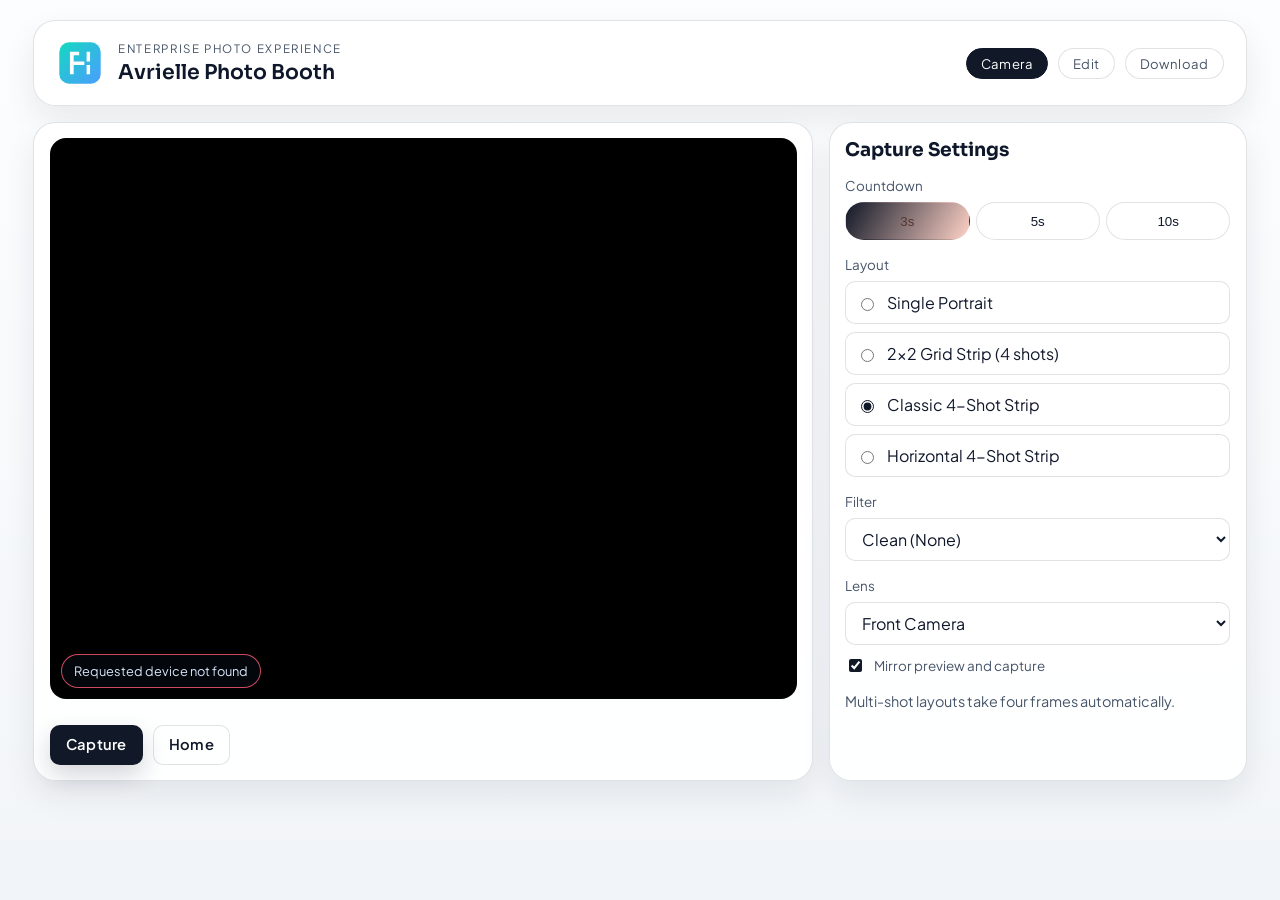
==== booth.html @ 856c10a1 "updated3" ====
<!doctype html>
<html lang="en">
<head>
  <meta charset="UTF-8" />
  <meta name="viewport" content="width=device-width, initial-scale=1.0" />
  <title>Avrielle Photo Booth</title>
  <link rel="preconnect" href="https://fonts.googleapis.com" />
  <link rel="preconnect" href="https://fonts.gstatic.com" crossorigin />
  <link
    href="https://fonts.googleapis.com/css2?family=Plus+Jakarta+Sans:wght@400;500;600;700&family=Sora:wght@500;600;700&display=swap"
    rel="stylesheet"
  />
  <link rel="stylesheet" href="css/style.css" />
</head>
<body>
  <div class="ambient-bg" aria-hidden="true"></div>
  <div class="sakura-layer" aria-hidden="true">
    <span class="petal"></span>
    <span class="petal"></span>
    <span class="petal"></span>
    <span class="petal"></span>
    <span class="petal"></span>
    <span class="petal"></span>
    <span class="petal"></span>
    <span class="petal"></span>
    <span class="petal"></span>
    <span class="petal"></span>
    <span class="petal"></span>
    <span class="petal"></span>
  </div>

  <div class="app-shell">
    <header class="app-header card">
      <div class="brand-wrap">
        <img src="assets/brand-mark.svg" alt="Avrielle logo" class="brand-logo" />
        <div>
          <p class="eyebrow">Enterprise Photo Experience</p>
          <h1>Avrielle Photo Booth</h1>
        </div>
      </div>
      <ol class="flow-steps" id="flowSteps" aria-label="Photo booth progress">
        <li data-step="camera" class="active">Camera</li>
        <li data-step="edit">Edit</li>
        <li data-step="download">Download</li>
      </ol>
    </header>

    <main>
      <section id="cameraScreen" class="screen">
        <div class="camera-layout">
          <div class="camera-stage card">
            <div class="video-wrap responsive-camera-frame">
              <video id="cameraFeed" autoplay playsinline muted></video>
              <div id="captureFlash" class="capture-flash" aria-hidden="true"></div>
              <div id="countdownOverlay" class="countdown-overlay hidden">3</div>
              <div id="shotStatus" class="shot-status">Ready to capture</div>
            </div>
            <div class="camera-actions">
              <button id="captureBtn" class="primary-btn">Capture</button>
              <button id="backToLandingBtn" class="ghost-btn">Home</button>
            </div>
          </div>

          <aside class="control-panel card">
            <h3>Capture Settings</h3>

            <div class="control-group">
              <span>Countdown</span>
              <div class="segmented" id="countdownOptions">
                <button type="button" class="segment active" data-seconds="3">3s</button>
                <button type="button" class="segment" data-seconds="5">5s</button>
                <button type="button" class="segment" data-seconds="10">10s</button>
              </div>
            </div>

            <div class="control-group">
              <span>Layout</span>
              <div class="layout-options" id="layoutOptions">
                <label>
                  <input type="radio" name="layout" value="single" />
                  Single Portrait
                </label>
                <label>
                  <input type="radio" name="layout" value="grid2x2" />
                  2x2 Grid Strip (4 shots)
                </label>
                <label>
                  <input type="radio" name="layout" value="strip4" checked />
                  Classic 4-Shot Strip
                </label>
                <label>
                  <input type="radio" name="layout" value="strip4Horizontal" />
                  Horizontal 4-Shot Strip
                </label>
              </div>
            </div>

            <div class="control-group">
              <label for="cameraFilterPreset">Filter</label>
              <select id="cameraFilterPreset" class="filter-select">
                <option value="none">Clean (None)</option>
                <option value="mono">Mono Boost</option>
                <option value="vintage">Vintage Warm</option>
                <option value="bright">Bright Pop</option>
                <option value="dramatic">Dramatic Contrast</option>
                <option value="custom" disabled>Custom (Sliders)</option>
              </select>
            </div>

            <div class="control-group">
              <label for="cameraFacingMode">Lens</label>
              <select id="cameraFacingMode" class="filter-select">
                <option value="user">Front Camera</option>
                <option value="environment">Rear Camera</option>
              </select>
              <label class="toggle">
                <input id="mirrorPreviewToggle" type="checkbox" checked />
                Mirror preview and capture
              </label>
            </div>

            <p class="hint">Multi-shot layouts take four frames automatically.</p>
          </aside>
        </div>
      </section>

      <section id="editScreen" class="screen">
        <div class="edit-layout">
          <div class="preview-stage card">
            <div class="preview-canvas-wrap">
              <canvas id="editPreviewCanvas" aria-label="Photo strip preview"></canvas>
            </div>
            <div id="capturedThumbs" class="thumb-strip" aria-label="Captured photos"></div>
            <div class="edit-actions">
              <button id="retakeFromEditBtn" class="ghost-btn">Retake</button>
              <button id="toDownloadBtn" class="primary-btn">Continue to Download</button>
            </div>
          </div>

          <aside class="control-panel card editing-panel">
            <h3>Minimal Editing</h3>
            <p class="hint">Clean photobooth output with no watermark branding.</p>

            <div class="control-group">
              <span>Layout</span>
              <div class="chip-group" id="editLayoutOptions">
                <button type="button" class="chip" data-layout="single">Single</button>
                <button type="button" class="chip" data-layout="grid2x2">2x2 Grid</button>
                <button type="button" class="chip active" data-layout="strip4">Vertical 4</button>
                <button type="button" class="chip" data-layout="strip4Horizontal">Horizontal 4</button>
              </div>
              <p class="hint">Switch layout instantly using the current captured photos.</p>
            </div>

            <div class="control-group">
              <label for="editFilterPreset">Filter Preset</label>
              <select id="editFilterPreset" class="filter-select">
                <option value="none">Clean (None)</option>
                <option value="mono">Mono Boost</option>
                <option value="vintage">Vintage Warm</option>
                <option value="bright">Bright Pop</option>
                <option value="dramatic">Dramatic Contrast</option>
                <option value="custom" disabled>Custom (Sliders)</option>
              </select>
            </div>

            <div class="control-group">
              <span>Branding and Messaging</span>
              <label for="brandEventTitle">Event Title</label>
              <input id="brandEventTitle" type="text" maxlength="40" placeholder="Avrielle Launch Party" />
              <label for="brandTagline">Tagline / Hashtag</label>
              <input id="brandTagline" type="text" maxlength="48" placeholder="#avriellemoments" />
              <label class="toggle">
                <input id="showDateStamp" type="checkbox" checked />
                Show date stamp on strip
              </label>
            </div>

            <div class="control-group">
              <label for="grayscaleRange">Grayscale</label>
              <input id="grayscaleRange" type="range" min="0" max="100" value="0" />
            </div>

            <div class="control-group">
              <label for="sepiaRange">Sepia</label>
              <input id="sepiaRange" type="range" min="0" max="100" value="0" />
            </div>

            <div class="control-group">
              <label for="brightnessRange">Brightness</label>
              <input id="brightnessRange" type="range" min="50" max="150" value="100" />
            </div>

            <div class="control-group">
              <label for="contrastRange">Contrast</label>
              <input id="contrastRange" type="range" min="50" max="150" value="100" />
            </div>

            <div class="control-group">
              <span>Frame</span>
              <div class="chip-group" id="frameOptions">
                <button type="button" class="chip active" data-frame="none">None</button>
                <button type="button" class="chip" data-frame="neon">Neon</button>
                <button type="button" class="chip" data-frame="film">Film</button>
                <button type="button" class="chip" data-frame="studio">Studio</button>
              </div>
            </div>

            <div class="control-group">
              <span>Sticker</span>
              <div class="chip-group" id="stickerOptions">
                <button type="button" class="chip active" data-sticker="none">None</button>
                <button type="button" class="chip" data-sticker="spark">Spark</button>
                <button type="button" class="chip" data-sticker="star">Star</button>
                <button type="button" class="chip" data-sticker="camera">Camera</button>
              </div>
            </div>
          </aside>
        </div>
      </section>

      <section id="downloadScreen" class="screen">
        <div class="download-layout">
          <div class="download-preview card">
            <div class="download-canvas-wrap">
              <canvas id="finalCanvas" aria-label="Final strip"></canvas>
            </div>
          </div>

          <aside class="control-panel card">
            <h3>Export & Print</h3>
            <p id="exportInfo" class="hint"></p>

            <div class="control-group">
              <span>Instant Sharing</span>
              <button id="shareStripBtn" class="secondary-btn" type="button">Share Strip</button>
              <p id="shareStatus" class="hint">Use native sharing on supported devices and browsers.</p>
            </div>

            <div class="control-group lead-capture-group">
              <span>Lead Capture</span>
              <label for="leadName">Name</label>
              <input id="leadName" type="text" maxlength="60" placeholder="Guest name" />
              <label for="leadEmail">Email</label>
              <input id="leadEmail" type="text" maxlength="120" placeholder="name@example.com" />
              <label for="leadPhone">Phone</label>
              <input id="leadPhone" type="text" maxlength="32" placeholder="+1 555 123 4567" />
              <label class="toggle">
                <input id="leadConsent" type="checkbox" />
                I agree to receive follow-up messages.
              </label>
              <div class="button-stack compact-stack">
                <button id="saveLeadBtn" class="primary-btn" type="button">Save Lead</button>
                <button id="exportLeadsCsvBtn" class="ghost-btn" type="button">Export Leads CSV</button>
              </div>
              <p id="leadStatus" class="hint">Leads and analytics are stored locally on this device.</p>
            </div>

            <div class="button-stack">
              <button id="downloadPngBtn" class="primary-btn">Download PNG</button>
              <button id="downloadJpgBtn" class="secondary-btn">Download JPG</button>
              <button id="printBtn" class="ghost-btn">Print Strip</button>
              <button id="saveGalleryBtn" class="ghost-btn">Save to Gallery</button>
            </div>

            <button id="newSessionBtn" class="primary-btn full-width">New Session</button>
          </aside>
        </div>

        <section class="gallery card">
          <div class="gallery-head">
            <h3>Auto-save Gallery</h3>
            <button id="clearGalleryBtn" class="ghost-btn small">Clear Gallery</button>
          </div>
          <div id="galleryGrid" class="gallery-grid"></div>
        </section>
      </section>
    </main>
  </div>
  <div id="previewModal" class="modal hidden" aria-hidden="true">
    <div class="modal-card card">
      <h3>Review Captured Shots</h3>
      <p>Confirm your photos before entering the editing panel.</p>
      <div class="modal-preview-wrap">
        <img id="modalPreviewImage" alt="Selected captured shot preview" />
      </div>
      <div id="modalThumbGrid" class="modal-thumb-grid"></div>
      <div class="modal-actions">
        <button id="retakeBtn" class="ghost-btn">Retake</button>
        <button id="proceedToEditBtn" class="primary-btn">Edit Strip</button>
      </div>
    </div>
  </div>

  <template id="thumbItemTemplate">
    <figure class="thumb-item">
      <img alt="Captured frame" />
    </figure>
  </template>

  <script type="module" src="js/app.js"></script>
</body>
</html>
---- css/style.css ----
:root {
  --bg-950: #f3f4f6;
  --bg-900: #f7f8fa;
  --bg-800: #ffffff;
  --panel: rgba(255, 255, 255, 0.92);
  --panel-strong: rgba(255, 255, 255, 0.96);
  --line: rgba(15, 23, 42, 0.12);
  --text-main: #0f172a;
  --text-muted: #475569;
  --accent: #111827;
  --accent-strong: #000000;
  --accent-soft: rgba(15, 23, 42, 0.08);
  --secondary: #cbd5e1;
  --danger: #e86972;
  --shadow-1: 0 14px 32px rgba(15, 23, 42, 0.08);
  --radius-lg: 22px;
  --radius-md: 14px;
  --radius-sm: 10px;
  --content-max: 1720px;
  --section-gap: clamp(12px, 1.2vw, 20px);
}

* {
  box-sizing: border-box;
}

html,
body {
  margin: 0;
  min-height: 100%;
}

body {
  font-family: "Plus Jakarta Sans", "Segoe UI", sans-serif;
  color: var(--text-main);
  background: var(--bg-950);
  overflow-x: hidden;
}

.ambient-bg {
  position: fixed;
  inset: 0;
  z-index: -2;
  background: linear-gradient(180deg, #f8fafc 0%, #f1f5f9 100%);
}

.ambient-bg::before,
.ambient-bg::after {
  content: "";
  position: absolute;
  inset: 0;
  pointer-events: none;
}

.ambient-bg::before {
  background: linear-gradient(to bottom, rgba(255, 255, 255, 0.56), transparent);
}

.ambient-bg::after {
  background: none;
}

.sakura-layer {
  display: none;
}

.petal {
  position: absolute;
  top: -12vh;
  width: 16px;
  height: 12px;
  border-radius: 76% 24% 68% 32%;
  background: radial-gradient(circle at 30% 30%, #ffd8d0 0%, #ffb9ab 52%, #ff9a86 100%);
  opacity: 0.78;
  filter: drop-shadow(0 4px 6px rgba(197, 124, 110, 0.22));
  animation: sakura-fall 15s linear infinite;
}

.petal:nth-child(1) { left: 4%; animation-duration: 14s; animation-delay: -2s; }
.petal:nth-child(2) { left: 11%; animation-duration: 18s; animation-delay: -8s; }
.petal:nth-child(3) { left: 19%; animation-duration: 13s; animation-delay: -4s; width: 20px; height: 14px; }
.petal:nth-child(4) { left: 28%; animation-duration: 16s; animation-delay: -12s; }
.petal:nth-child(5) { left: 37%; animation-duration: 15s; animation-delay: -6s; }
.petal:nth-child(6) { left: 46%; animation-duration: 19s; animation-delay: -11s; width: 18px; height: 13px; }
.petal:nth-child(7) { left: 55%; animation-duration: 12s; animation-delay: -3s; }
.petal:nth-child(8) { left: 64%; animation-duration: 17s; animation-delay: -9s; }
.petal:nth-child(9) { left: 73%; animation-duration: 14s; animation-delay: -7s; }
.petal:nth-child(10) { left: 82%; animation-duration: 18s; animation-delay: -13s; width: 19px; height: 13px; }
.petal:nth-child(11) { left: 90%; animation-duration: 13s; animation-delay: -5s; }
.petal:nth-child(12) { left: 96%; animation-duration: 16s; animation-delay: -10s; }

@keyframes sakura-fall {
  0% {
    transform: translate3d(0, -10vh, 0) rotate(0deg);
    opacity: 0;
  }
  10% {
    opacity: 0.75;
  }
  25% {
    transform: translate3d(24px, 24vh, 0) rotate(75deg);
  }
  50% {
    transform: translate3d(-16px, 54vh, 0) rotate(175deg);
  }
  75% {
    transform: translate3d(22px, 84vh, 0) rotate(260deg);
  }
  100% {
    transform: translate3d(-14px, 118vh, 0) rotate(340deg);
    opacity: 0;
  }
}

.app-shell {
  width: min(var(--content-max), 98vw);
  margin: 0 auto;
  padding: clamp(12px, 1.6vw, 24px);
  display: grid;
  gap: var(--section-gap);
}

.card {
  background: var(--panel);
  border: 1px solid var(--line);
  border-radius: var(--radius-lg);
  box-shadow: var(--shadow-1);
  -webkit-backdrop-filter: none;
  backdrop-filter: none;
}

.app-header {
  padding: 18px 22px;
  display: flex;
  align-items: center;
  justify-content: space-between;
  gap: 18px;
}

.brand-wrap {
  display: flex;
  align-items: center;
  gap: 14px;
}

.brand-logo {
  width: 48px;
  height: 48px;
  border-radius: 14px;
  border: 1px solid rgba(255, 255, 255, 0.18);
  background: rgba(255, 255, 255, 0.06);
}

.eyebrow {
  margin: 0;
  font-size: 0.72rem;
  letter-spacing: 0.14em;
  color: var(--text-muted);
  text-transform: uppercase;
}

h1,
h2,
h3 {
  margin: 0;
  font-family: "Sora", "Segoe UI", sans-serif;
}

h1 {
  margin-top: 3px;
  font-size: clamp(1.05rem, 2.2vw, 1.28rem);
  font-weight: 600;
}

.flow-steps {
  list-style: none;
  display: grid;
  grid-auto-flow: column;
  gap: 10px;
  padding: 0;
  margin: 0;
}

.flow-steps li {
  border-radius: 999px;
  border: 1px solid var(--line);
  color: var(--text-muted);
  background: rgba(255, 255, 255, 0.02);
  padding: 8px 14px;
  font-size: 0.82rem;
  line-height: 1;
  letter-spacing: 0.03em;
  transition: all 220ms ease;
}

.flow-steps li.active {
  color: #ffffff;
  background: var(--accent);
  border-color: var(--accent);
}

.flow-steps li.done {
  color: var(--text-main);
  border-color: rgba(15, 23, 42, 0.24);
  background: var(--accent-soft);
}

main {
  min-height: 78vh;
}

.screen {
  display: none;
  animation: screen-enter 400ms cubic-bezier(0.22, 1, 0.36, 1);
}

.screen.active {
  display: block;
}

@keyframes screen-enter {
  from {
    opacity: 0;
    transform: translateY(14px);
  }
  to {
    opacity: 1;
    transform: translateY(0);
  }
}

.hero {
  padding: clamp(16px, 3.2vw, 26px);
  background: var(--panel-strong);
}

.landing-stack {
  display: grid;
  gap: var(--section-gap);
}

.hero-grid {
  min-height: clamp(560px, 74vh, 860px);
  display: grid;
  grid-template-columns: minmax(0, 1.16fr) minmax(420px, 0.84fr);
  gap: var(--section-gap);
}

.hero-copy {
  display: grid;
  align-content: center;
  gap: 18px;
  padding: clamp(14px, 2vw, 24px);
}

.hero-copy h2 {
  width: min(680px, 100%);
  font-size: clamp(1.45rem, 3.8vw, 2.8rem);
  line-height: 1.16;
}

.hero-copy p {
  margin: 0;
  width: min(620px, 100%);
  color: var(--text-muted);
  line-height: 1.65;
}

.hero-actions {
  display: flex;
  gap: 10px;
  flex-wrap: wrap;
}

.sample-carousel {
  border: 1px solid var(--line);
  border-radius: 18px;
  background: #ffffff;
  display: grid;
  align-content: space-between;
  padding: clamp(12px, 1vw, 16px);
  min-height: 100%;
}

.sample-stage {
  position: relative;
  border-radius: 14px;
  overflow: hidden;
  min-height: clamp(380px, 58vh, 640px);
  border: 1px solid var(--line);
  background: #f8fafc;
}

.sample-slide {
  position: absolute;
  inset: 0;
  display: grid;
  align-content: start;
  opacity: 0;
  pointer-events: none;
  transition: opacity 320ms ease;
}

.sample-slide.active {
  opacity: 1;
  pointer-events: auto;
}

.sample-slide img {
  width: 100%;
  height: clamp(320px, 52vh, 600px);
  object-fit: contain;
  display: block;
}

.sample-meta {
  padding: 12px;
  display: grid;
  gap: 4px;
}

.sample-meta strong {
  font-size: 0.96rem;
  letter-spacing: 0.01em;
}

.sample-meta span {
  font-size: 0.82rem;
  color: var(--text-muted);
}

.carousel-controls {
  margin-top: 10px;
  display: flex;
  align-items: center;
  justify-content: space-between;
  gap: 8px;
}

.carousel-dots {
  display: flex;
  align-items: center;
  gap: 8px;
}

.carousel-dot {
  width: 10px;
  height: 10px;
  border-radius: 999px;
  border: 1px solid rgba(173, 198, 231, 0.5);
  background: transparent;
  cursor: pointer;
  transition: all 180ms ease;
}

.carousel-dot.active {
  width: 22px;
  border-color: transparent;
  background: linear-gradient(120deg, var(--accent), #ffd2c7);
}

.seller-options {
  display: grid;
  gap: var(--section-gap);
  padding: clamp(16px, 2.5vw, 22px);
  background:
    radial-gradient(circle at 88% 12%, rgba(92, 169, 255, 0.12), transparent 36%),
    var(--panel-strong);
}

.seller-head {
  display: grid;
  gap: 6px;
}

.seller-head p {
  margin: 0;
  color: var(--text-muted);
  font-size: 0.92rem;
}

.package-grid {
  display: grid;
  grid-template-columns: repeat(4, minmax(220px, 1fr));
  gap: 12px;
}

.package-card {
  border: 1px solid var(--line);
  border-radius: 14px;
  background: #ffffff;
  color: var(--text-main);
  text-align: left;
  display: grid;
  align-content: start;
  gap: 8px;
  padding: 12px;
  cursor: pointer;
  transition: transform 180ms ease, border-color 180ms ease, background 180ms ease;
}

.package-card:hover {
  transform: translateY(-1px);
  border-color: rgba(15, 23, 42, 0.28);
  background: #ffffff;
}

.package-card.active {
  border-color: rgba(15, 23, 42, 0.9);
  background: rgba(15, 23, 42, 0.04);
}

.package-card img {
  width: 100%;
  height: clamp(150px, 19vh, 220px);
  border-radius: 10px;
  object-fit: contain;
  border: 1px solid var(--line);
}

.package-card h4 {
  margin: 0;
  font-family: "Sora", "Segoe UI", sans-serif;
  font-size: 0.94rem;
}

.package-card p {
  margin: 0;
  color: var(--text-muted);
  font-size: 0.8rem;
  line-height: 1.48;
}

.package-tag {
  justify-self: start;
  border-radius: 999px;
  padding: 5px 10px;
  font-size: 0.72rem;
  letter-spacing: 0.04em;
  border: 1px solid rgba(153, 187, 227, 0.4);
  color: #6b4f48;
}

.package-footer {
  display: flex;
  flex-wrap: wrap;
  align-items: center;
  justify-content: space-between;
  gap: 10px;
  border-top: 1px solid var(--line);
  padding-top: 12px;
}

.package-footer p {
  margin: 0;
  color: #5e7f8f;
  font-size: 0.9rem;
}

.analytics-panel {
  display: grid;
  gap: 12px;
  padding: clamp(16px, 2vw, 22px);
  background:
    radial-gradient(circle at 10% 20%, rgba(255, 154, 134, 0.12), transparent 40%),
    radial-gradient(circle at 88% 80%, rgba(92, 169, 255, 0.1), transparent 42%),
    var(--panel-strong);
}

.analytics-head {
  display: grid;
  gap: 6px;
}

.analytics-head p {
  margin: 0;
  color: var(--text-muted);
  font-size: 0.9rem;
}

.analytics-grid {
  display: grid;
  grid-template-columns: repeat(6, minmax(0, 1fr));
  gap: 10px;
}

.metric-tile {
  border: 1px solid var(--line);
  border-radius: 12px;
  padding: 10px;
  background: rgba(255, 255, 255, 0.62);
  display: grid;
  gap: 6px;
}

.metric-tile span {
  font-size: 0.78rem;
  letter-spacing: 0.04em;
  text-transform: uppercase;
  color: var(--text-muted);
}

.metric-tile strong {
  font-family: "Sora", "Segoe UI", sans-serif;
  font-size: clamp(1.05rem, 2.2vw, 1.5rem);
  color: #35596a;
}

.camera-layout,
.edit-layout,
.download-layout {
  display: grid;
  gap: var(--section-gap);
}

.camera-layout {
  grid-template-columns: minmax(0, 1.68fr) minmax(340px, 0.9fr);
}

.edit-layout {
  grid-template-columns: minmax(0, 2.1fr) minmax(320px, 0.78fr);
}

.download-layout {
  grid-template-columns: minmax(0, 1.58fr) minmax(360px, 0.92fr);
}

.camera-stage,
.preview-stage,
.download-preview,
.control-panel,
.gallery {
  padding: clamp(14px, 1.2vw, 20px);
}

.preview-stage {
  background:
    radial-gradient(circle at 94% 8%, rgba(92, 169, 255, 0.11), transparent 42%),
    radial-gradient(circle at 8% 88%, rgba(25, 214, 191, 0.1), transparent 46%),
    var(--panel-strong);
}

.camera-stage,
.preview-stage,
.download-preview {
  display: grid;
  grid-template-rows: 1fr auto;
  gap: 12px;
}

.camera-stage {
  grid-template-rows: auto auto;
  align-content: start;
}

.video-wrap {
  position: relative;
  width: 100%;
  border-radius: 16px;
  border: 1px solid var(--line);
  overflow: hidden;
  aspect-ratio: 4 / 3;
  min-height: 0;
  max-height: none;
  background: #000;
}

video,
canvas {
  width: 100%;
  display: block;
}

video {
  height: 100%;
  object-fit: contain;
}

video.mirrored-video {
  transform: scaleX(-1);
  transform-origin: center;
}

canvas {
  height: auto;
}

.capture-flash {
  position: absolute;
  inset: 0;
  background: #ffffff;
  opacity: 0;
  pointer-events: none;
  transition: opacity 160ms ease;
}

.capture-flash.active {
  opacity: 0.86;
}

.countdown-overlay {
  position: absolute;
  inset: 0;
  display: grid;
  place-items: center;
  font-family: "Sora", sans-serif;
  font-size: clamp(4rem, 13vw, 7rem);
  font-weight: 700;
  color: #f2ffff;
  text-shadow: 0 0 24px rgba(0, 0, 0, 0.64);
  background: radial-gradient(circle at center, rgba(8, 18, 31, 0.12), rgba(8, 18, 31, 0.42));
}

.hidden {
  display: none !important;
}

.shot-status {
  position: absolute;
  left: 10px;
  bottom: 10px;
  border-radius: 999px;
  padding: 8px 12px;
  font-size: 0.8rem;
  color: #d8e4f8;
  border: 1px solid rgba(220, 233, 248, 0.28);
  background: rgba(5, 11, 18, 0.7);
}

.camera-actions,
.edit-actions,
.modal-actions {
  margin-top: 14px;
  display: flex;
  gap: 10px;
  flex-wrap: wrap;
}

.edit-actions {
  justify-content: flex-end;
}

.control-panel {
  display: grid;
  align-content: start;
  gap: 16px;
  max-height: clamp(520px, 82vh, 980px);
  overflow: auto;
}

.editing-panel {
  background: rgba(255, 255, 255, 0.92);
}

.editing-panel .control-group {
  border: 1px solid var(--line);
  border-radius: 12px;
  padding: 12px;
  background: rgba(244, 251, 253, 0.85);
}

.control-group {
  display: grid;
  gap: 8px;
}

.control-group > span,
.control-group > label {
  font-size: 0.84rem;
  color: var(--text-muted);
}

.hint {
  margin: 0;
  color: var(--text-muted);
  line-height: 1.5;
  font-size: 0.9rem;
}

.segmented {
  display: grid;
  grid-auto-flow: column;
  grid-auto-columns: 1fr;
  gap: 6px;
}

.segment,
.chip {
  border: 1px solid var(--line);
  background: rgba(255, 255, 255, 0.03);
  color: var(--text-main);
  border-radius: 999px;
  min-height: 38px;
  padding: 7px 14px;
  cursor: pointer;
  transition: all 180ms ease;
}

.segment:hover,
.chip:hover {
  border-color: rgba(126, 173, 234, 0.35);
  transform: translateY(-1px);
}

.segment.active,
.chip.active {
  color: #56372f;
  border-color: transparent;
  background: linear-gradient(120deg, var(--accent), #ffd2c7);
}

.layout-options {
  display: grid;
  gap: 8px;
}

.layout-options label {
  display: flex;
  align-items: center;
  gap: 10px;
  border: 1px solid var(--line);
  border-radius: var(--radius-sm);
  background: rgba(255, 255, 255, 0.015);
  padding: 10px;
  cursor: pointer;
  transition: border-color 160ms ease, transform 160ms ease;
}

.layout-options label:hover {
  border-color: rgba(132, 174, 230, 0.36);
  transform: translateY(-1px);
}

.layout-options input {
  accent-color: var(--accent);
}

input[type="range"] {
  width: 100%;
  accent-color: var(--accent);
}

input[type="text"] {
  width: 100%;
  border-radius: 10px;
  border: 1px solid var(--line);
  background: rgba(255, 255, 255, 0.03);
  color: var(--text-main);
  min-height: 40px;
  padding: 9px 12px;
  font: inherit;
}

select.filter-select {
  width: 100%;
  border-radius: 10px;
  border: 1px solid var(--line);
  background: rgba(255, 255, 255, 0.03);
  color: var(--text-main);
  min-height: 40px;
  padding: 9px 12px;
  font: inherit;
}

input[type="text"]:focus-visible {
  outline: 2px solid rgba(25, 214, 191, 0.55);
  outline-offset: 1px;
}

select.filter-select:focus-visible {
  outline: 2px solid rgba(25, 214, 191, 0.55);
  outline-offset: 1px;
}

.chip-group {
  display: flex;
  flex-wrap: wrap;
  gap: 7px;
}

.toggle {
  display: flex;
  align-items: center;
  gap: 9px;
  margin-top: 3px;
  color: var(--text-muted);
  font-size: 0.86rem;
}

.toggle input {
  accent-color: var(--accent);
}

.thumb-strip {
  margin-top: 12px;
  display: flex;
  gap: 9px;
  overflow-x: auto;
  padding-bottom: 5px;
}

.thumb-strip .thumb-item {
  flex: 0 0 136px;
}

.modal-thumb-grid {
  margin-top: 12px;
  display: grid;
  grid-template-columns: repeat(auto-fit, minmax(112px, 1fr));
  gap: 8px;
}

.thumb-item {
  margin: 0;
  border-radius: 11px;
  overflow: hidden;
  border: 1px solid var(--line);
  aspect-ratio: 4 / 3;
}

.thumb-item[role="button"] {
  cursor: pointer;
}

.thumb-item.active {
  border-color: rgba(15, 23, 42, 0.78);
  box-shadow: 0 0 0 2px rgba(15, 23, 42, 0.12);
}

.thumb-item.is-portrait {
  aspect-ratio: 3 / 4;
}

.thumb-item.is-landscape {
  aspect-ratio: 4 / 3;
}

.thumb-item img {
  width: 100%;
  height: 100%;
  object-fit: contain;
  background: #f8fafc;
  display: block;
}

#editPreviewCanvas,
#finalCanvas {
  border-radius: 12px;
  border: 1px solid rgba(163, 191, 223, 0.32);
  background: #fff;
  width: auto;
  height: auto;
  max-width: 100%;
  max-height: 100%;
  object-fit: contain;
}

.preview-canvas-wrap,
.download-canvas-wrap {
  border-radius: 14px;
  border: 1px solid var(--line);
  background: #f8fafc;
  height: clamp(340px, 58vh, 820px);
  min-height: 0;
  padding: clamp(8px, 0.9vw, 14px);
  display: grid;
  place-items: center;
  overflow: hidden;
}

.download-preview {
  display: grid;
  align-content: stretch;
}

.button-stack {
  display: grid;
  gap: 8px;
}

.compact-stack {
  gap: 7px;
}

.lead-capture-group {
  background: #f8fafc;
  border: 1px solid var(--line);
  border-radius: 12px;
  padding: 12px;
}

.gallery {
  margin-top: 14px;
}

.gallery-head {
  display: flex;
  justify-content: space-between;
  gap: 10px;
  align-items: center;
}

.gallery-grid {
  margin-top: 12px;
  display: grid;
  gap: 12px;
  grid-template-columns: repeat(auto-fill, minmax(210px, 1fr));
}

.gallery-card {
  border-radius: 14px;
  overflow: hidden;
  border: 1px solid var(--line);
  background: rgba(255, 255, 255, 0.02);
}

.gallery-card img {
  width: 100%;
  height: auto;
  object-fit: contain;
  display: block;
}

.gallery-meta {
  padding: 9px;
  display: grid;
  gap: 6px;
}

.gallery-meta p {
  margin: 0;
  font-size: 0.77rem;
  color: var(--text-muted);
}

.gallery-actions {
  display: flex;
  gap: 6px;
}

.modal {
  position: fixed;
  inset: 0;
  background: rgba(2, 7, 12, 0.76);
  display: grid;
  place-items: center;
  padding: 20px;
  z-index: 50;
}

.modal-card {
  width: min(920px, 96vw);
  padding: 18px;
}

.modal-preview-wrap {
  margin-top: 14px;
  border: 1px solid var(--line);
  border-radius: 12px;
  background: #f8fafc;
  padding: 10px;
  display: grid;
  place-items: center;
  min-height: 200px;
  max-height: 56vh;
}

.modal-preview-wrap img {
  width: 100%;
  height: 100%;
  max-height: calc(56vh - 20px);
  object-fit: contain;
  display: block;
}

.modal-card h3 {
  margin-bottom: 6px;
}

.modal-card p {
  margin: 0;
  color: var(--text-muted);
}

.primary-btn,
.secondary-btn,
.ghost-btn {
  border: 1px solid transparent;
  border-radius: 10px;
  min-height: 40px;
  padding: 9px 15px;
  font: 600 0.92rem/1 "Plus Jakarta Sans", "Segoe UI", sans-serif;
  letter-spacing: 0.02em;
  cursor: pointer;
  transition: transform 170ms ease, box-shadow 190ms ease, border-color 190ms ease, background 190ms ease;
}

.primary-btn {
  color: #ffffff;
  background: var(--accent);
  box-shadow: 0 10px 24px rgba(15, 23, 42, 0.18);
}

.primary-btn:hover {
  transform: translateY(-1px);
  box-shadow: 0 14px 26px rgba(15, 23, 42, 0.22);
}

.secondary-btn {
  color: var(--text-main);
  border-color: rgba(15, 23, 42, 0.24);
  background: rgba(15, 23, 42, 0.06);
}

.secondary-btn:hover {
  background: rgba(15, 23, 42, 0.1);
  transform: translateY(-1px);
}

.ghost-btn {
  color: var(--text-main);
  border-color: var(--line);
  background: rgba(255, 255, 255, 0.02);
}

.ghost-btn:hover {
  border-color: rgba(164, 196, 232, 0.34);
  background: rgba(255, 255, 255, 0.06);
  transform: translateY(-1px);
}

.ghost-btn.small {
  min-height: 32px;
  font-size: 0.76rem;
  padding-inline: 10px;
}

.full-width {
  width: 100%;
}

.empty-state {
  border: 1px dashed var(--line);
  border-radius: var(--radius-md);
  text-align: center;
  padding: 20px;
  color: var(--text-muted);
}

button:disabled {
  opacity: 0.66;
  cursor: not-allowed;
  transform: none;
}

.site-footer {
  margin-top: 2px;
  padding: clamp(16px, 2.6vw, 24px);
  background:
    radial-gradient(circle at 92% 8%, rgba(255, 154, 134, 0.2), transparent 38%),
    radial-gradient(circle at 4% 94%, rgba(147, 201, 217, 0.16), transparent 36%),
    var(--panel-strong);
}

.footer-grid {
  display: grid;
  grid-template-columns: minmax(0, 1.5fr) minmax(0, 1fr) minmax(0, 1fr);
  gap: 16px;
}

.footer-brand {
  display: grid;
  gap: 11px;
}

.footer-brand-top {
  display: flex;
  align-items: center;
  gap: 12px;
}

.footer-brand p {
  margin: 0;
  color: var(--text-muted);
  line-height: 1.6;
}

.footer-heading {
  margin: 0 0 10px;
  font-family: "Sora", "Segoe UI", sans-serif;
  font-size: 0.93rem;
  letter-spacing: 0.04em;
  text-transform: uppercase;
  color: #4d6977;
}

.footer-list {
  margin: 0;
  padding: 0;
  list-style: none;
  display: grid;
  gap: 9px;
}

.footer-list li {
  color: var(--text-muted);
  font-size: 0.88rem;
}

.footer-list a {
  color: #5b7386;
  text-decoration: none;
}

.footer-list a:hover {
  color: #3f5f71;
  text-decoration: underline;
}

.footer-badges {
  display: flex;
  flex-wrap: wrap;
  gap: 7px;
}

.footer-badges span {
  border-radius: 999px;
  border: 1px solid rgba(255, 154, 134, 0.4);
  background: rgba(255, 154, 134, 0.18);
  color: #6b4e47;
  font-size: 0.76rem;
  letter-spacing: 0.03em;
  padding: 6px 10px;
}

.footer-bottom {
  margin-top: 15px;
  padding-top: 12px;
  border-top: 1px solid var(--line);
  display: flex;
  flex-wrap: wrap;
  align-items: center;
  justify-content: space-between;
  gap: 8px;
}

.footer-bottom p {
  margin: 0;
  color: #6a8795;
  font-size: 0.8rem;
}

@media (min-width: 768px) and (max-width: 1366px) and (hover: none) {
  .camera-layout,
  .edit-layout,
  .download-layout {
    grid-template-columns: 1fr;
  }

  .control-panel {
    order: -1;
    max-height: none;
    overflow: visible;
  }

  .video-wrap {
    aspect-ratio: 4 / 3;
    min-height: 0;
    max-height: none;
  }

  .preview-canvas-wrap,
  .download-canvas-wrap {
    height: clamp(360px, 56vh, 760px);
  }
}

@media (max-width: 1080px) {
  .hero-grid {
    grid-template-columns: 1fr;
    min-height: 0;
  }

  .sample-slide img {
    height: 320px;
  }

  .sample-stage {
    min-height: 0;
  }

  .video-wrap {
    aspect-ratio: 4 / 3;
    min-height: 0;
  }

  .preview-canvas-wrap,
  .download-canvas-wrap {
    height: clamp(300px, 52vh, 700px);
    min-height: 0;
  }

  .package-grid {
    grid-template-columns: repeat(2, minmax(0, 1fr));
  }

  .camera-layout,
  .edit-layout,
  .download-layout {
    grid-template-columns: 1fr;
  }

  .analytics-grid {
    grid-template-columns: repeat(3, minmax(0, 1fr));
  }

  .control-panel {
    order: -1;
    max-height: none;
    overflow: visible;
  }

  .footer-grid {
    grid-template-columns: repeat(2, minmax(0, 1fr));
  }

  .footer-brand {
    grid-column: 1 / -1;
  }
}

@media (max-width: 780px) {
  .app-header {
    flex-direction: column;
    align-items: flex-start;
  }

  .flow-steps {
    width: 100%;
    grid-auto-flow: row;
    grid-template-columns: repeat(2, minmax(0, 1fr));
  }

  .flow-steps li {
    text-align: center;
  }

  .hero {
    min-height: 0;
  }

  .hero-copy,
  .hero-copy h2,
  .hero-copy p {
    width: 100%;
  }

  .footer-grid {
    grid-template-columns: 1fr;
  }
}

@media (max-width: 560px) {
  .app-shell {
    width: 98vw;
    padding: 10px;
  }

  .video-wrap {
    aspect-ratio: 3 / 4;
    min-height: 0;
    max-height: none;
  }

  .camera-actions,
  .edit-actions,
  .modal-actions {
    display: grid;
    grid-template-columns: 1fr;
  }

  .segmented {
    grid-auto-flow: row;
    grid-template-columns: repeat(3, minmax(0, 1fr));
  }

  .gallery-grid {
    grid-template-columns: repeat(2, minmax(0, 1fr));
  }

  .analytics-grid {
    grid-template-columns: repeat(2, minmax(0, 1fr));
  }

  .thumb-strip .thumb-item {
    flex-basis: 112px;
  }

  .sample-slide img {
    height: 240px;
  }

  .package-grid {
    grid-template-columns: 1fr;
  }

  .package-footer {
    display: grid;
    grid-template-columns: 1fr;
  }

  .footer-bottom {
    display: grid;
    grid-template-columns: 1fr;
  }

  .preview-canvas-wrap,
  .download-canvas-wrap {
    height: clamp(250px, 46vh, 460px);
    min-height: 0;
    padding: 8px;
  }

  #editPreviewCanvas,
  #finalCanvas {
    max-height: 100%;
  }
}

@media (max-width: 1080px) {
  body[data-device-orientation="portrait"] .video-wrap {
    aspect-ratio: 3 / 4;
  }

  body[data-device-orientation="portrait"] .preview-canvas-wrap,
  body[data-device-orientation="portrait"] .download-canvas-wrap {
    height: clamp(300px, 52vh, 760px);
  }

  body[data-device-orientation="landscape"] .video-wrap {
    aspect-ratio: 16 / 9;
  }

  body[data-device-orientation="landscape"] .preview-canvas-wrap,
  body[data-device-orientation="landscape"] .download-canvas-wrap {
    height: clamp(220px, 62vh, 620px);
  }
}
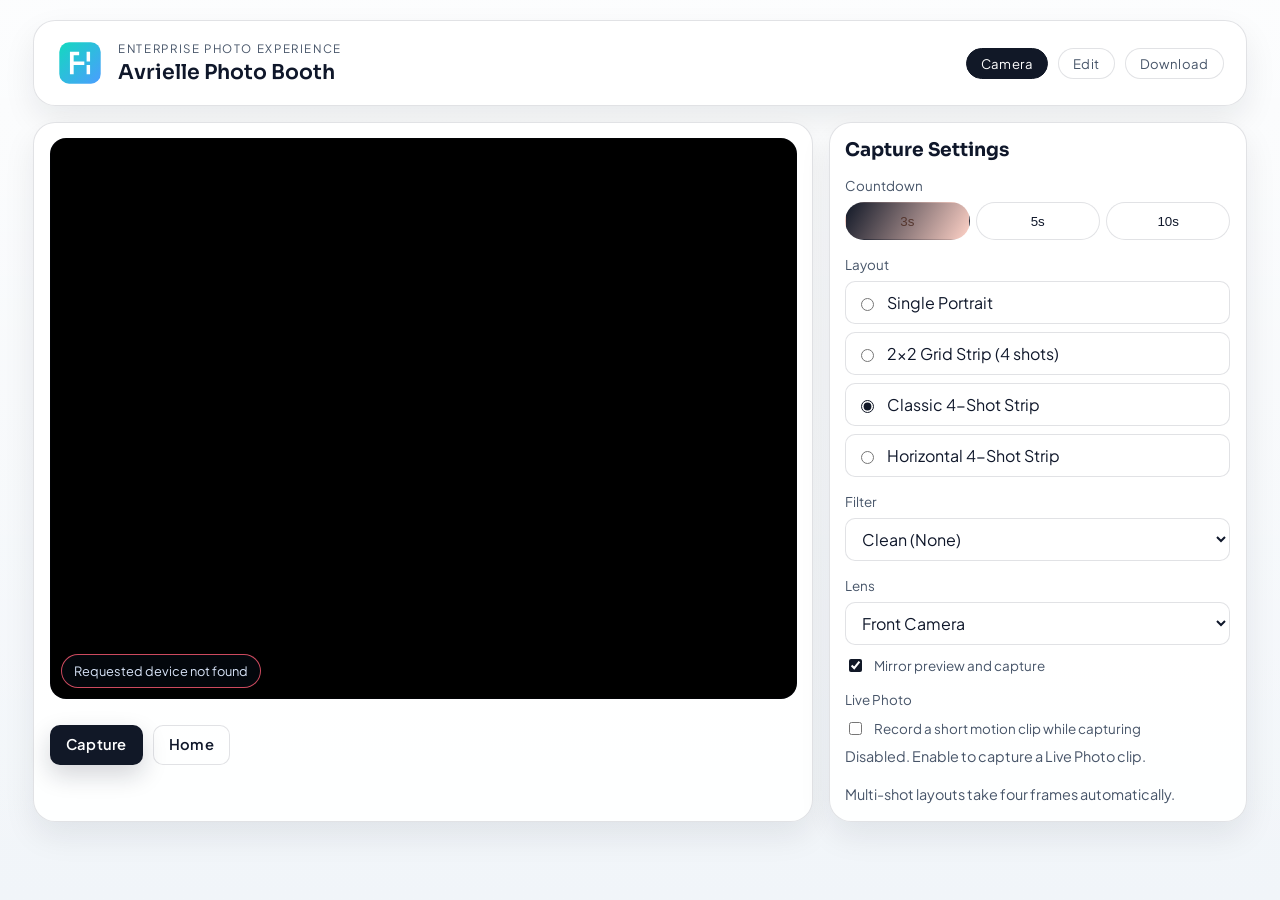
==== commit 787c9187: "s" ====
--- a/booth.html
+++ b/booth.html
@@ -119,6 +119,15 @@
               </label>
             </div>
 
+            <div class="control-group">
+              <span>Live Photo</span>
+              <label class="toggle">
+                <input id="livePhotoToggle" type="checkbox" />
+                Record a short motion clip while capturing
+              </label>
+              <p id="livePhotoHint" class="hint">Disabled. Enable to capture a Live Photo clip.</p>
+            </div>
+
             <p class="hint">Multi-shot layouts take four frames automatically.</p>
           </aside>
         </div>
@@ -235,6 +244,22 @@
               <span>Instant Sharing</span>
               <button id="shareStripBtn" class="secondary-btn" type="button">Share Strip</button>
               <p id="shareStatus" class="hint">Use native sharing on supported devices and browsers.</p>
+            </div>
+
+            <div id="livePhotoExportGroup" class="control-group">
+              <span>Live Photo Clip</span>
+              <video
+                id="livePhotoPreview"
+                class="live-photo-preview hidden"
+                playsinline
+                muted
+                loop
+                controls
+              ></video>
+              <button id="downloadLiveBtn" class="secondary-btn" type="button" disabled>
+                Download Live Clip
+              </button>
+              <p id="livePhotoExportHint" class="hint">Capture with Live Photo enabled to preview and download the clip.</p>
             </div>
 
             <div class="control-group lead-capture-group">
@@ -294,7 +319,7 @@
 
   <template id="thumbItemTemplate">
     <figure class="thumb-item">
-      <img alt="Captured frame" />
+      <img alt="Captured frame" loading="lazy" decoding="async" />
     </figure>
   </template>
 
--- a/css/style.css
+++ b/css/style.css
@@ -762,6 +762,16 @@
   font: inherit;
 }
 
+.live-photo-preview {
+  width: 100%;
+  border-radius: 10px;
+  border: 1px solid var(--line);
+  background: #0f172a;
+  min-height: 180px;
+  max-height: 280px;
+  object-fit: contain;
+}
+
 input[type="text"]:focus-visible {
   outline: 2px solid rgba(25, 214, 191, 0.55);
   outline-offset: 1px;
@@ -796,18 +806,30 @@
   display: flex;
   gap: 9px;
   overflow-x: auto;
-  padding-bottom: 5px;
+  padding: 2px 2px 6px;
+  scroll-snap-type: x proximity;
 }
 
 .thumb-strip .thumb-item {
-  flex: 0 0 136px;
+  flex: 0 0 clamp(110px, 16vw, 136px);
+  scroll-snap-align: start;
 }
 
 .modal-thumb-grid {
   margin-top: 12px;
   display: grid;
-  grid-template-columns: repeat(auto-fit, minmax(112px, 1fr));
+  grid-template-columns: repeat(auto-fit, minmax(78px, 1fr));
+  justify-content: start;
+  justify-items: start;
+  align-content: start;
   gap: 8px;
+  max-height: min(220px, 30vh);
+  overflow-y: auto;
+  padding-right: 4px;
+}
+
+.modal-thumb-grid .thumb-item {
+  width: min(112px, 100%);
 }
 
 .thumb-item {
@@ -816,6 +838,9 @@
   overflow: hidden;
   border: 1px solid var(--line);
   aspect-ratio: 4 / 3;
+  display: grid;
+  place-items: center;
+  background: #f8fafc;
 }
 
 .thumb-item[role="button"] {
@@ -838,6 +863,8 @@
 .thumb-item img {
   width: 100%;
   height: 100%;
+  max-width: 100%;
+  max-height: 100%;
   object-fit: contain;
   background: #f8fafc;
   display: block;
@@ -848,11 +875,10 @@
   border-radius: 12px;
   border: 1px solid rgba(163, 191, 223, 0.32);
   background: #fff;
-  width: auto;
-  height: auto;
-  max-width: 100%;
-  max-height: 100%;
+  width: 100%;
+  height: 100%;
   object-fit: contain;
+  object-position: center;
 }
 
 .preview-canvas-wrap,
@@ -866,6 +892,19 @@
   display: grid;
   place-items: center;
   overflow: hidden;
+}
+
+@media (min-width: 1081px) {
+  .preview-canvas-wrap.is-portrait-layout,
+  .download-canvas-wrap.is-portrait-layout {
+    height: clamp(500px, 76vh, 1120px);
+    width: 100%;
+  }
+
+  .preview-canvas-wrap.is-ultra-portrait-layout,
+  .download-canvas-wrap.is-ultra-portrait-layout {
+    height: clamp(560px, 84vh, 1320px);
+  }
 }
 
 .download-preview {
@@ -944,42 +983,70 @@
   background: rgba(2, 7, 12, 0.76);
   display: grid;
   place-items: center;
-  padding: 20px;
+  padding: clamp(8px, 2vw, 20px);
+  overflow: auto;
   z-index: 50;
 }
 
 .modal-card {
-  width: min(920px, 96vw);
+  width: min(920px, 100%);
+  max-height: min(94vh, 980px);
   padding: 18px;
+  display: grid;
+  gap: 10px;
+  overflow: auto;
 }
 
 .modal-preview-wrap {
-  margin-top: 14px;
+  margin-top: 0;
   border: 1px solid var(--line);
   border-radius: 12px;
   background: #f8fafc;
   padding: 10px;
   display: grid;
   place-items: center;
+  width: 100%;
+  aspect-ratio: 4 / 3;
   min-height: 200px;
-  max-height: 56vh;
+  max-height: min(52vh, 560px);
+}
+
+.modal-preview-wrap.is-portrait-shot {
+  aspect-ratio: 3 / 4;
+  max-width: min(100%, 420px);
+  margin-inline: auto;
+}
+
+.modal-preview-wrap.is-landscape-shot {
+  aspect-ratio: 4 / 3;
 }
 
 .modal-preview-wrap img {
   width: 100%;
   height: 100%;
-  max-height: calc(56vh - 20px);
+  max-width: 100%;
+  max-height: 100%;
   object-fit: contain;
   display: block;
 }
 
 .modal-card h3 {
-  margin-bottom: 6px;
+  margin: 0;
 }
 
 .modal-card p {
   margin: 0;
   color: var(--text-muted);
+}
+
+.modal-card .modal-thumb-grid {
+  margin-top: 0;
+  max-height: min(24vh, 220px);
+}
+
+.modal-actions {
+  margin-top: 0;
+  justify-content: flex-end;
 }
 
 .primary-btn,
@@ -1258,6 +1325,31 @@
   .footer-grid {
     grid-template-columns: 1fr;
   }
+
+  .modal {
+    padding: 12px;
+  }
+
+  .modal-card {
+    width: min(720px, 100%);
+    padding: 14px;
+    max-height: 94vh;
+    gap: 9px;
+  }
+
+  .modal-preview-wrap {
+    min-height: 160px;
+    max-height: min(44vh, 420px);
+  }
+
+  .modal-card .modal-thumb-grid {
+    grid-template-columns: repeat(auto-fit, minmax(70px, 1fr));
+    max-height: min(26vh, 180px);
+  }
+
+  .modal-card .modal-thumb-grid .thumb-item {
+    width: min(96px, 100%);
+  }
 }
 
 @media (max-width: 560px) {
@@ -1285,15 +1377,40 @@
   }
 
   .gallery-grid {
-    grid-template-columns: repeat(2, minmax(0, 1fr));
+    grid-template-columns: repeat(auto-fit, minmax(132px, 1fr));
   }
 
   .analytics-grid {
     grid-template-columns: repeat(2, minmax(0, 1fr));
   }
 
+  .thumb-strip {
+    gap: 7px;
+  }
+
   .thumb-strip .thumb-item {
-    flex-basis: 112px;
+    flex-basis: clamp(88px, 28vw, 112px);
+  }
+
+  .modal-card {
+    padding: 12px;
+    max-height: 96vh;
+  }
+
+  .modal-preview-wrap {
+    min-height: 130px;
+    max-height: min(38vh, 320px);
+    padding: 8px;
+  }
+
+  .modal-card .modal-thumb-grid {
+    grid-template-columns: repeat(auto-fit, minmax(64px, 1fr));
+    max-height: min(28vh, 160px);
+    gap: 7px;
+  }
+
+  .modal-card .modal-thumb-grid .thumb-item {
+    width: min(88px, 100%);
   }
 
   .sample-slide img {
@@ -1327,6 +1444,21 @@
   }
 }
 
+@media (max-width: 420px) {
+  .gallery-grid {
+    grid-template-columns: 1fr;
+  }
+
+  .thumb-strip .thumb-item {
+    flex-basis: 84px;
+  }
+
+  .modal-card {
+    padding: 10px;
+    gap: 8px;
+  }
+}
+
 @media (max-width: 1080px) {
   body[data-device-orientation="portrait"] .video-wrap {
     aspect-ratio: 3 / 4;
@@ -1345,4 +1477,14 @@
   body[data-device-orientation="landscape"] .download-canvas-wrap {
     height: clamp(220px, 62vh, 620px);
   }
-}
+
+  body .preview-canvas-wrap.is-portrait-layout,
+  body .download-canvas-wrap.is-portrait-layout {
+    height: clamp(360px, 68vh, 920px);
+  }
+
+  body .preview-canvas-wrap.is-ultra-portrait-layout,
+  body .download-canvas-wrap.is-ultra-portrait-layout {
+    height: clamp(420px, 76vh, 980px);
+  }
+}
